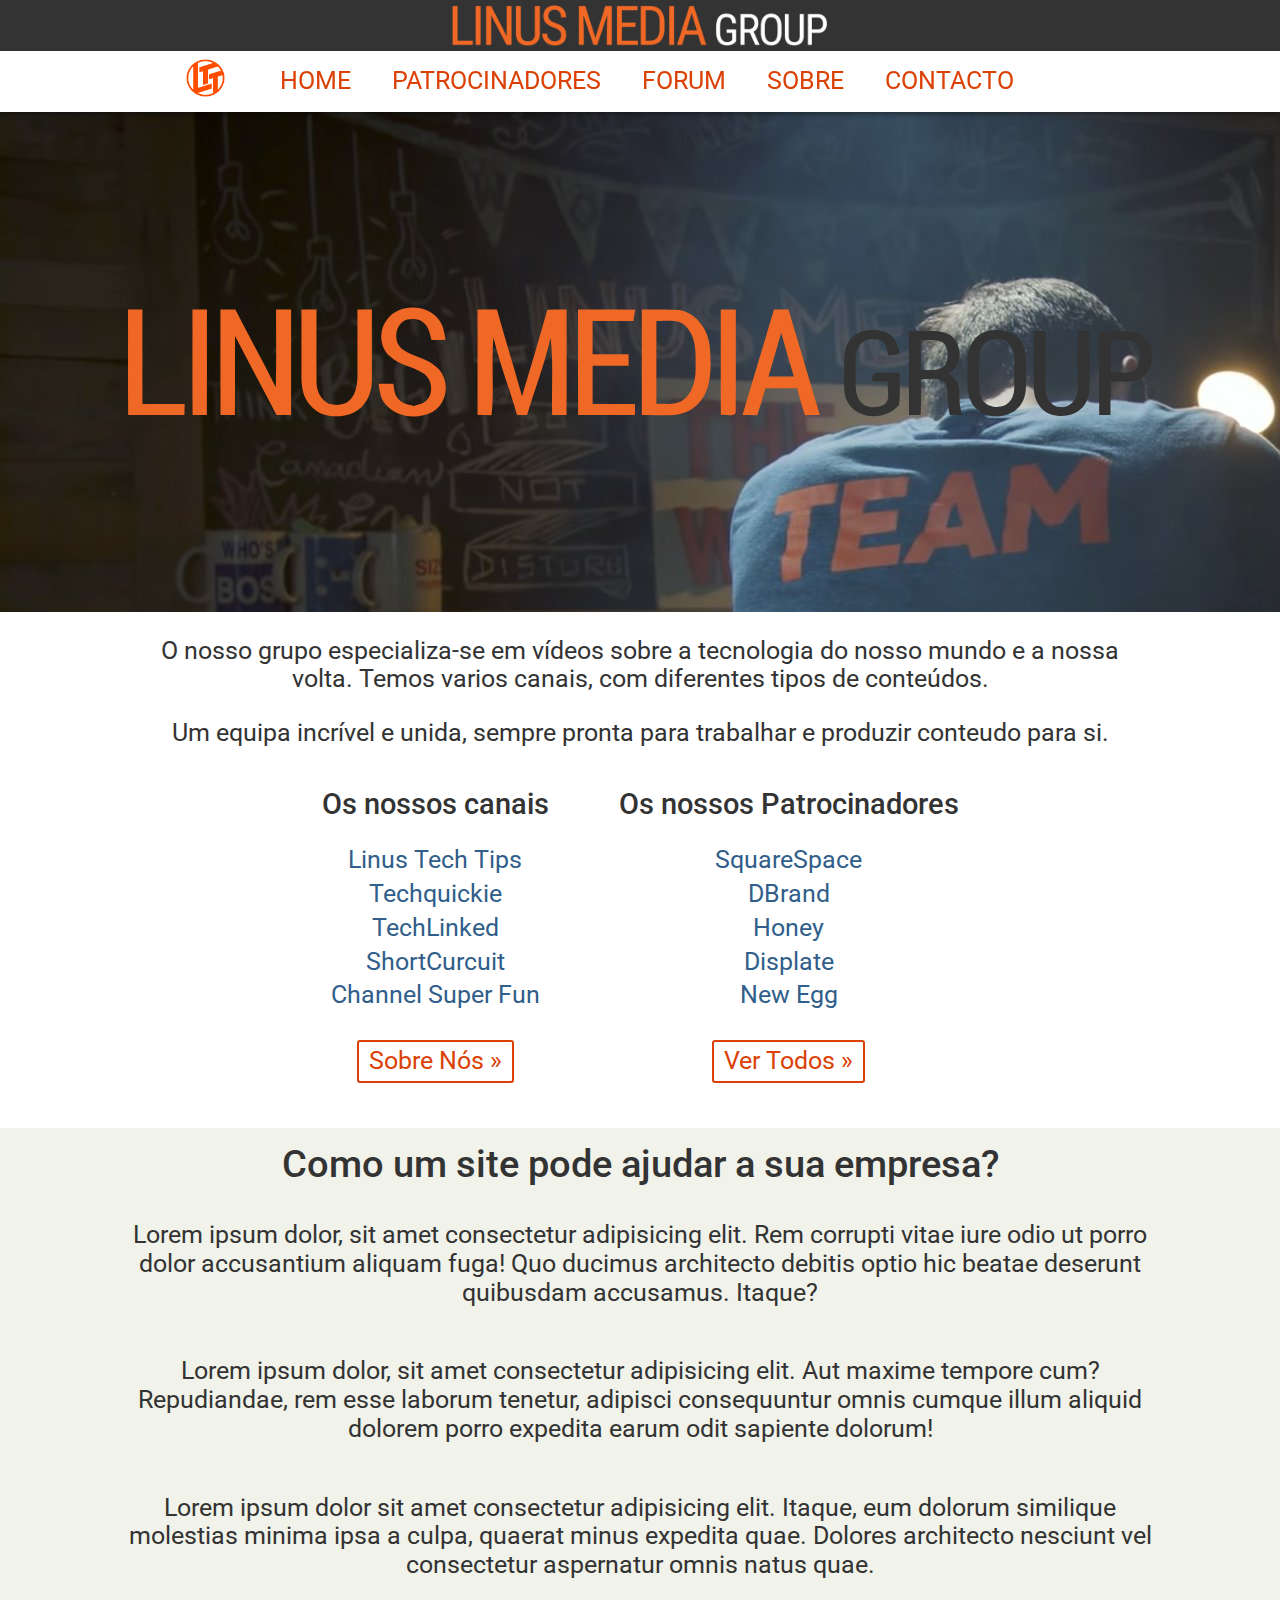
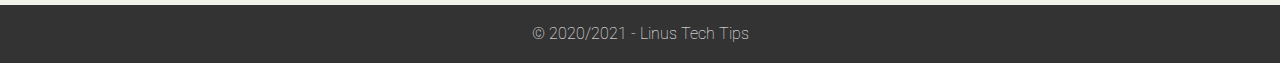
==== index.html @ 47deff75 "update" ====
<!DOCTYPE html>
<html lang="pt-pt">
    <head>
        <title>Linus Media Group</title>
        <meta charset="UTF-8"/>
        <link rel="stylesheet" type="text/css" href="normalize.css"/>
        <link href="http://fonts.googleapis.com/css?family=Roboto:400,100,300,500,700" rel="stylesheet" type="text/css"/>
        <link rel="stylesheet" type="text/css" href="estilo.css"/>
        <link rel="icon" href="img/logoIcon.png"/>
    </head>
    <body>
        <div class="header">
            <div class="logo">
                <img src="./img/LogoBanner.png"/>
            </div>
        </div>
        
        <div class="second-header">
            <div class="linha">
                    <a href="#" class="sub-logo" id="sub-logo"><img src="img/logoIcon.png"></a>
                    <nav>
                        <ul class="menu inline sem-marcador sem-padding">
                            <li><a class="botao" href="index.html">Home</a></li>
                            <li><a class="botao" href="patrocinadores.html">Patrocinadores</a></li>
                            <li><a class="botao" href="https://linustechtips.com/">Forum</a></li>
                            <li><a class="botao" href="sobre.html">Sobre</a></li>
                            <li><a class="botao" href="https://linusmediagroup.com/contact-us">Contacto</a></li>
                        </ul> 
                    </nav>
                </div>
            </div>
        </div>

        <div class="page-content">
                <div class="entrada">
                    <div class="entrada-titulo">
                        <img src="./img/linus-media-group.svg" alt="thumb-grande.jpg"/>
                    </div>
                    <div class="entrada-descrição">
                        <p>O nosso grupo especializa-se em vídeos sobre a tecnologia do nosso mundo e a nossa volta. Temos varios canais, com diferentes tipos de conteúdos.</p>
                        <p>Um equipa incrível e unida, sempre pronta para trabalhar e produzir conteudo para si.</p>
                    </div>
                </div>
            <div class="stuff">
                <div>
                    <h3>Os nossos canais</h3>
                    <ul class="sem-marcador sem-padding">
                        <li><a href="https://www.youtube.com/user/LinusTechTips">Linus Tech Tips</a></li>
                        <li><a href="https://www.youtube.com/user/Techquickie">Techquickie</a></li>
                        <li><a href="https://www.youtube.com/channel/UCeeFfhMcJa1kjtfZAGskOCA">TechLinked</a></li>
                        <li><a href="https://www.youtube.com/channel/UCdBK94H6oZT2Q7l0-b0xmMg">ShortCurcuit</a></li>
                        <li><a href="https://www.youtube.com/user/ChannelSuperFun">Channel Super Fun</a></li>
                    </ul>
                    <a href="sobre.html" class="botao">Sobre Nós &raquo;</a>
                </div>
                <div>
                    <h3>Os nossos Patrocinadores</h3>
                    <ul class="sem-marcador sem-padding">
                        <li><a href="https://www.squarespace.com/">SquareSpace</a></li>
                        <li><a href="https://dbrand.com/">DBrand</a></li>
                        <li><a href="https://www.joinhoney.com/">Honey</a></li>
                        <li><a href="https://displate.com/browse-collections?art=5c940af4769ee">Displate</a></li>
                        <li><a href="https://displate.com/browse-collections?art=5c940af4769ee">New Egg</a></li>
                    </ul>
                    <a href="patrocinadores.html" class="botao">Ver Todos &raquo;</a>
                </div>
            </div>
        </div>

        <div class="conteudo-extra">
            <div class="texto">
                <h2>Como um site pode ajudar a sua empresa?</h2>
                <p>Lorem ipsum dolor, sit amet consectetur adipisicing elit. Rem corrupti vitae iure odio ut porro dolor accusantium aliquam fuga! Quo ducimus architecto debitis optio hic beatae deserunt quibusdam accusamus. Itaque?</p>
                <p>Lorem ipsum dolor, sit amet consectetur adipisicing elit. Aut maxime tempore cum? Repudiandae, rem esse laborum tenetur, adipisci consequuntur omnis cumque illum aliquid dolorem porro expedita earum odit sapiente dolorum!</p>
                <p>Lorem ipsum dolor sit amet consectetur adipisicing elit. Itaque, eum dolorum similique molestias minima ipsa a culpa, quaerat minus expedita quae. Dolores architecto nesciunt vel consectetur aspernatur omnis natus quae.</p>
            </div>
        </div>

        <div class="footer">
            <footer>
                <div class="coluna col12">
                    <span>&copy; 2020/2021 - Linus Tech Tips</span>
                </div>
            </footer>
        </div>
    </body>
</html>
---- estilo.css ----
:root{
    --font-size: 25px;
    --page-width: 80%;
}

body{
    font-family: 'Roboto', sans-serif;
    color: #333;
}

a:link, a:active, a:visited{
    color: #315e8a;
    text-decoration: none;
}

a:hover{
    text-decoration: underline;
}

/* grid 960px */
.linha{
    display: flex;
    justify-content: center;
    align-items: center;
    width: 960px;
    margin: 0 auto;
    overflow: auto;
    padding: 5px 0;
}

.page-content{
    display: flex;
    flex-direction: column;
    align-items: center;
    width: 100%;
}

#page-content section{
    margin-top: 10px;
    margin-bottom: 10px;
}

.entrada{
    display: flex;
    flex-direction: column;
    align-items: center;
    text-align: center;
}

.entrada-titulo{
    background-image: url("./img/linusmediagroup.jpg");
    height: 500px;
    display: flex;
    justify-content: center;
}

.entrada-titulo img{
    width: var(--page-width);
    animation: fade-in 1s;
}

@keyframes fade-in{
    0%{
        opacity: 0;
    }
    100%{
        opacity: 1;
    }
}

.entrada-descrição{
    width: var(--page-width);
    font-size: var(--font-size);
}

.descrição{
    display: flex;
    flex-direction: column;
    align-items: center;
    font-size: var(--font-size);
}

.page-content .botao{
    border: 2px solid rgb(219, 65, 5);
}

.stuff{
    display: flex;
    flex-direction: row;
    align-items: center;
    margin: 0;
    margin-bottom: 40px;
}

.stuff div{
    margin-right: 70px;
    text-align: center;
    font-size: var(--font-size);
}

.stuff div:last-child{
    margin-right: 0;
}

/*Estilos reutilizáveis*/
.sem-padding{
    padding: 0 !important;
}

.sem-margin{
    margin: 0 !important;
}

h1,h2,h3,h4,h5,h6{
    font-weight: 500;
    margin: 15px 0 10px 0;
}

ul li, ol li{
    margin-bottom: 5px;
}

ul.inline li, ol.inline li{
    display: inline;
    margin-left: 15px;
}

ul.inline li:last-child, ol.inline li:last-child{
    margin-left: 15px;
    margin-right: 70px;
}
ul.sem-marcador, ol.sem-marcador{
    list-style: none;
}
a.botao, input.botao{
    padding: 5px 10px;
    border-radius: 3px;
    color: rgb(219, 65, 5);
    cursor: pointer;
    margin: 5px 0;
    display: inline-block;
    transition: all 0.5s;
    border: none;
}
a.botao:hover, input.botao:hover{
    background: rgb(219, 65, 5);
    color: #ffffff;
    text-decoration: none;
}

img{
    max-width: 100%;
    height: auto;
}

/*Layout do site*/
.header{
    background: #333;
    width: 100%;
    display: flex;
    justify-content: center;
    align-items: center;
}

.second-header{
    background: #ffffff;
    position: sticky;
    top: 0.1px;
    align-items: center;
    box-shadow: 0px 2px 5px 0 #0006;
    display: flex;
    flex-direction: row;
    font-size: var(--font-size);
}

.logo{
    width: 30%;
    margin: 5px 0;
    display: flex;
    justify-content: center;
    align-items: center;
}

.sub-logo{
    width: 4%;
    margin-right: 30px;
}

.sub-logo:hover{
    cursor: pointer;
}

.conteudo-extra{
    background: #f1f2ea;
    display: flex;
    flex-direction: column;
    justify-content: center;
    align-items: center;
}

.conteudo-extra .texto{
    display: flex;
    width: var(--page-width);
    flex-direction: column;
    justify-content: center;
    align-items: center;
    text-align: center;
    font-size: var(--font-size);
}

.footer{
    background: #333;
    color: #ffffff;
    padding: 20px 0;
    text-align: center;
    font-weight: 100;
}

.menu{
    text-transform: uppercase;
    margin: 1px 0px;
}

.menu li a{
    padding: 5px 10px;
    border-radius: 3px;
}

.menu li a:hover{
    background: rgb(219, 65, 5);
    color: #ffffff;
    text-decoration: none;
}
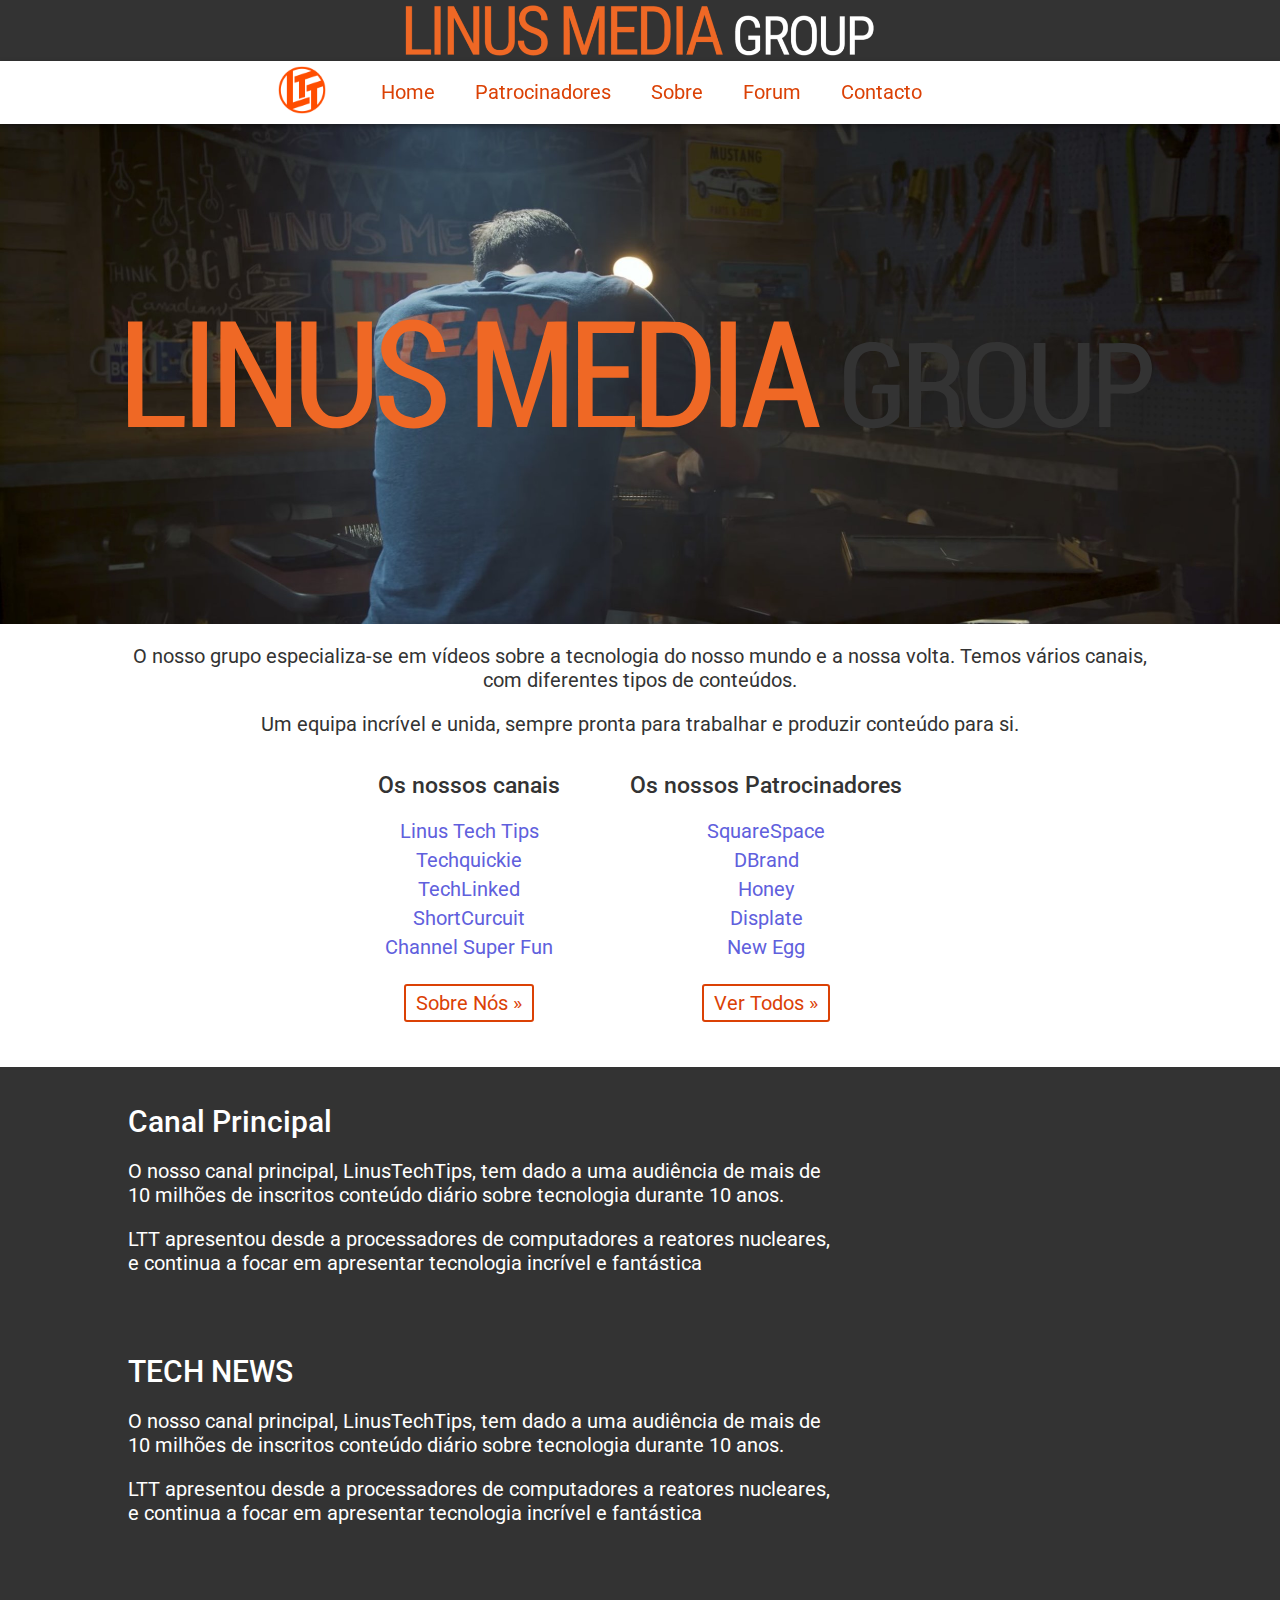
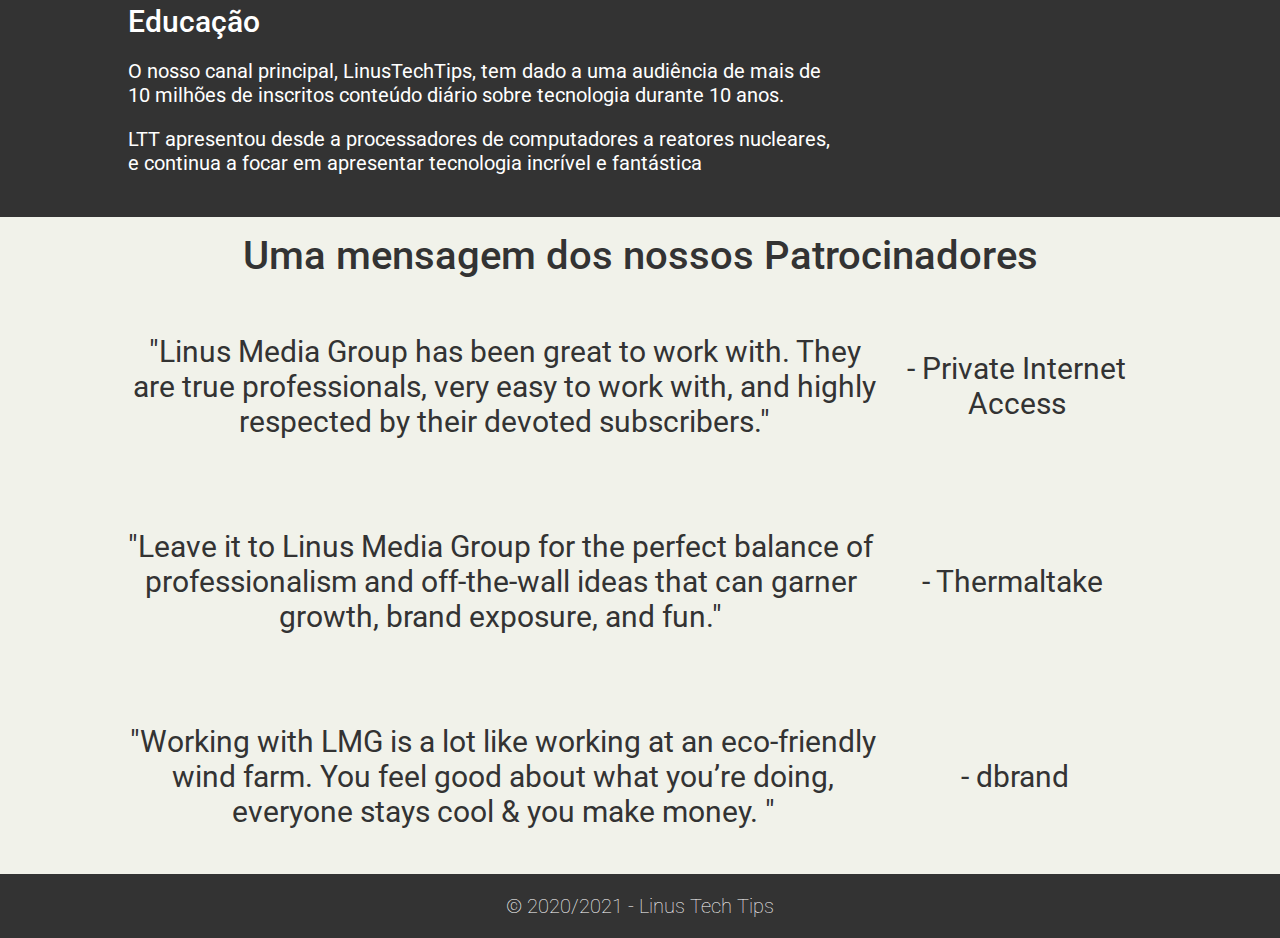
==== commit f6d66b12: "Pagina de patrocinadores done" ====
--- a/index.html
+++ b/index.html
@@ -3,7 +3,6 @@
     <head>
         <title>Linus Media Group</title>
         <meta charset="UTF-8"/>
-        <link rel="stylesheet" type="text/css" href="normalize.css"/>
         <link href="http://fonts.googleapis.com/css?family=Roboto:400,100,300,500,700" rel="stylesheet" type="text/css"/>
         <link rel="stylesheet" type="text/css" href="estilo.css"/>
         <link rel="icon" href="img/logoIcon.png"/>
@@ -16,32 +15,27 @@
         </div>
         
         <div class="second-header">
-            <div class="linha">
-                    <a href="#" class="sub-logo" id="sub-logo"><img src="img/logoIcon.png"></a>
-                    <nav>
-                        <ul class="menu inline sem-marcador sem-padding">
-                            <li><a class="botao" href="index.html">Home</a></li>
-                            <li><a class="botao" href="patrocinadores.html">Patrocinadores</a></li>
-                            <li><a class="botao" href="https://linustechtips.com/">Forum</a></li>
-                            <li><a class="botao" href="sobre.html">Sobre</a></li>
-                            <li><a class="botao" href="https://linusmediagroup.com/contact-us">Contacto</a></li>
-                        </ul> 
-                    </nav>
-                </div>
-            </div>
+            <a href="#" class="sub-logo"><img src="img/logoIcon.png"></a>
+            <ul class="menu inline sem-marcador sem-padding">
+                <li><a class="botao" href="index.html">Home</a></li>
+                <li><a class="botao" href="patrocinadores.html">Patrocinadores</a></li>
+                <li><a class="botao" href="sobre.html">Sobre</a></li>
+                <li><a class="botao" href="https://linustechtips.com/">Forum</a></li>
+                <li><a class="botao" href="https://linusmediagroup.com/contact-us">Contacto</a></li>
+            </ul> 
         </div>
 
         <div class="page-content">
-                <div class="entrada">
-                    <div class="entrada-titulo">
-                        <img src="./img/linus-media-group.svg" alt="thumb-grande.jpg"/>
-                    </div>
-                    <div class="entrada-descrição">
-                        <p>O nosso grupo especializa-se em vídeos sobre a tecnologia do nosso mundo e a nossa volta. Temos varios canais, com diferentes tipos de conteúdos.</p>
-                        <p>Um equipa incrível e unida, sempre pronta para trabalhar e produzir conteudo para si.</p>
-                    </div>
+            <div class="entrada">
+                <div class="entrada-titulo">
+                    <img src="./img/linus-media-group.svg" alt="thumb-grande.jpg"/>
                 </div>
-            <div class="stuff">
+            </div>
+            <div class="entrada-descrição">
+                <p>O nosso grupo especializa-se em vídeos sobre a tecnologia do nosso mundo e a nossa volta. Temos vários canais, com diferentes tipos de conteúdos.</p>
+                <p>Um equipa incrível e unida, sempre pronta para trabalhar e produzir conteúdo para si.</p>
+            </div>
+            <div class="links">
                 <div>
                     <h3>Os nossos canais</h3>
                     <ul class="sem-marcador sem-padding">
@@ -67,21 +61,53 @@
             </div>
         </div>
 
+        <div class="channel-showcase">
+            <div class="show-channel">
+                <div>
+                    <h2>Canal Principal</h2>
+                    <p>O nosso canal principal, LinusTechTips, tem dado a uma audiência de mais de 10 milhões de inscritos conteúdo diário sobre tecnologia durante 10 anos.</p>
+                    <p>LTT apresentou desde a processadores de computadores a reatores nucleares, e continua a focar em apresentar tecnologia incrível e fantástica</p>
+                </div>
+                <iframe id="myVideo" class="video" width="620" height="220" src="https://www.youtube.com/embed/Z71E-PKSETQ" frameborder="0"></iframe>
+            </div>
+            <div class="show-channel">
+                <div>
+                    <h2>TECH NEWS</h2>
+                    <p>O nosso canal principal, LinusTechTips, tem dado a uma audiência de mais de 10 milhões de inscritos conteúdo diário sobre tecnologia durante 10 anos.</p>
+                    <p>LTT apresentou desde a processadores de computadores a reatores nucleares, e continua a focar em apresentar tecnologia incrível e fantástica</p>
+                </div>
+                <iframe id="myVideo" class="video" width="620" height="220" src="https://www.youtube.com/embed/RQQFPANmtPU" frameborder="0"></iframe>
+            </div>
+            <div class="show-channel">
+                <div>
+                    <h2>Educação</h2>
+                    <p>O nosso canal principal, LinusTechTips, tem dado a uma audiência de mais de 10 milhões de inscritos conteúdo diário sobre tecnologia durante 10 anos.</p>
+                    <p>LTT apresentou desde a processadores de computadores a reatores nucleares, e continua a focar em apresentar tecnologia incrível e fantástica</p>
+                </div>
+                <iframe id="myVideo" class="video" width="620" height="220" src="https://www.youtube.com/embed/UHvBZE1tNrY" frameborder="0"></iframe>
+            </div>
+        </div>
+
         <div class="conteudo-extra">
             <div class="texto">
-                <h2>Como um site pode ajudar a sua empresa?</h2>
-                <p>Lorem ipsum dolor, sit amet consectetur adipisicing elit. Rem corrupti vitae iure odio ut porro dolor accusantium aliquam fuga! Quo ducimus architecto debitis optio hic beatae deserunt quibusdam accusamus. Itaque?</p>
-                <p>Lorem ipsum dolor, sit amet consectetur adipisicing elit. Aut maxime tempore cum? Repudiandae, rem esse laborum tenetur, adipisci consequuntur omnis cumque illum aliquid dolorem porro expedita earum odit sapiente dolorum!</p>
-                <p>Lorem ipsum dolor sit amet consectetur adipisicing elit. Itaque, eum dolorum similique molestias minima ipsa a culpa, quaerat minus expedita quae. Dolores architecto nesciunt vel consectetur aspernatur omnis natus quae.</p>
+                <h1>Uma mensagem dos nossos Patrocinadores</h1>
+                <div class="sponsor-word">
+                    <p>"Linus Media Group has been great to work with. They are true professionals, very easy to work with, and highly respected by their devoted subscribers."</p>
+                    <a href="https://www.privateinternetaccess.com/">- Private Internet Access</a>
+                </div>
+                <div class="sponsor-word">
+                    <p>"Leave it to Linus Media Group for the perfect balance of professionalism and off-the-wall ideas that can garner growth, brand exposure, and fun."</p>
+                    <a href="https://www.thermaltake.com/">- Thermaltake</a>
+                </div>
+                <div class="sponsor-word">
+                    <p>"Working with LMG is a lot like working at an eco-friendly wind farm. You feel good about what you’re doing, everyone stays cool & you make money. "</p>
+                    <a href="https://dbrand.com/">- dbrand</a>
+                </div>
             </div>
         </div>
 
         <div class="footer">
-            <footer>
-                <div class="coluna col12">
-                    <span>&copy; 2020/2021 - Linus Tech Tips</span>
-                </div>
-            </footer>
+            <span>&copy; 2020/2021 - Linus Tech Tips</span>
         </div>
     </body>
 </html>
--- a/estilo.css
+++ b/estilo.css
@@ -1,15 +1,42 @@
 :root{
-    --font-size: 25px;
+    --font-size: 20px;
     --page-width: 80%;
 }
 
 body{
     font-family: 'Roboto', sans-serif;
     color: #333;
-}
-
-a:link, a:active, a:visited{
-    color: #315e8a;
+    margin: 0;
+    font-size: var(--font-size);
+}
+
+/*GLOBAL*/
+h1,h2,h3,h4,h5,h6{
+    font-weight: 500;
+    margin: 15px 0 10px 0;
+}
+
+img{
+    max-width: 100%;
+    height: auto;
+    -webkit-touch-callout: none;
+    -webkit-user-select: none;
+    -khtml-user-select: none;
+    -moz-user-select: none;
+    -ms-user-select: none;
+    user-select: none;
+}
+
+.sem-padding{
+    padding: 0 !important;
+}
+
+.sem-margin{
+    margin: 0 !important;
+}
+
+a{
+    color: rgb(96, 96, 221);
     text-decoration: none;
 }
 
@@ -17,34 +44,74 @@
     text-decoration: underline;
 }
 
-/* grid 960px */
-.linha{
-    display: flex;
-    justify-content: center;
-    align-items: center;
-    width: 960px;
-    margin: 0 auto;
-    overflow: auto;
-    padding: 5px 0;
-}
+li{
+    list-style: none;
+}
+
+
+/*PAGINA*/
 
 .page-content{
     display: flex;
     flex-direction: column;
-    align-items: center;
-    width: 100%;
-}
-
-#page-content section{
+    justify-content: center;
+    align-items: center;
+    width: 100%;
+}
+
+.page-content section{
     margin-top: 10px;
     margin-bottom: 10px;
 }
 
+.page-content .botao{
+    border: 2px solid rgb(219, 65, 5);
+}
+
+.header{
+    background: #333;
+    width: 100%;
+    display: flex;
+    justify-content: center;
+    align-items: center;
+}
+
+.second-header{
+    background: #ffffff;
+    position: sticky;
+    top: 0.1px;
+    align-items: center;
+    box-shadow: 0px 2px 5px 0 #0006;
+    display: flex;
+    flex-direction: row;
+    justify-content: center;
+    padding: 5px 5px;
+    font-size: var(--font-size);
+}
+
+.logo{
+    width: 30rem;
+    margin: 5px 0;
+    display: flex;
+    justify-content: center;
+    align-items: center;
+}
+
+.sub-logo{
+    max-width: 3rem;
+    margin-right: 30px;
+}
+
+.sub-logo:hover{
+    cursor: pointer;
+}
+
 .entrada{
     display: flex;
     flex-direction: column;
     align-items: center;
     text-align: center;
+    width: 100%;
 }
 
 .entrada-titulo{
@@ -52,25 +119,29 @@
     height: 500px;
     display: flex;
     justify-content: center;
+    width: 100%;
+    background-size: cover;
 }
 
 .entrada-titulo img{
     width: var(--page-width);
-    animation: fade-in 1s;
-}
-
-@keyframes fade-in{
+    animation: slide-left 1s;
+}
+@keyframes slide-left {
     0%{
         opacity: 0;
+        transform: translateX(-100%);
     }
     100%{
         opacity: 1;
+        transform: translateX(0);
     }
 }
 
 .entrada-descrição{
     width: var(--page-width);
     font-size: var(--font-size);
+    text-align: center;
 }
 
 .descrição{
@@ -80,40 +151,157 @@
     font-size: var(--font-size);
 }
 
-.page-content .botao{
-    border: 2px solid rgb(219, 65, 5);
-}
-
-.stuff{
+
+.links{
     display: flex;
     flex-direction: row;
     align-items: center;
+    text-align: center;
     margin: 0;
     margin-bottom: 40px;
 }
 
-.stuff div{
+.links div{
     margin-right: 70px;
     text-align: center;
     font-size: var(--font-size);
 }
 
-.stuff div:last-child{
+.links div:last-child{
     margin-right: 0;
 }
 
-/*Estilos reutilizáveis*/
-.sem-padding{
-    padding: 0 !important;
-}
-
-.sem-margin{
-    margin: 0 !important;
-}
-
-h1,h2,h3,h4,h5,h6{
-    font-weight: 500;
-    margin: 15px 0 10px 0;
+.channel-showcase{
+    display: flex;
+    flex-direction: column;
+    justify-content: center;
+    align-items: center;
+    color: white;
+    background-color: #333333;
+}
+
+.show-channel{
+    display: flex;
+    flex-direction: row;
+    justify-content: center;
+    align-items: center;
+    margin: 15px;
+    width: var(--page-width);
+    font-size: var(--font-size);
+}
+
+.show-channel iframe{
+    border-radius: 5px;
+}
+
+.conteudo-extra{
+    background: #f1f2ea;
+    display: flex;
+    flex-direction: column;
+    justify-content: center;
+    align-items: center;
+}
+
+.conteudo-extra .texto{
+    display: flex;
+    width: var(--page-width);
+    flex-direction: column;
+    justify-content: center;
+    align-items: center;
+    text-align: center;
+    font-size: var(--font-size);
+}
+
+.sponsor-word{
+    display: flex;
+    flex-direction: row;
+    justify-content: center;
+    align-items: center;
+    font-size: 30px;
+    width: 100%;
+    margin: 15px;
+}
+.sponsor-word a{
+    width: 70%;
+    color: #333;
+}
+.sponsor-word a:hover{
+    cursor: pointer;
+}
+
+.grelha-patrocinadores{
+    display: grid;
+    margin: 20px 0;
+    grid-template-columns: 200px 200px 200px 200px;
+    grid-gap: 10px;
+    place-items: center;
+    animation: sponsorGrid 1s;
+}
+
+@keyframes sponsorGrid {
+    0%{
+        opacity: 0;
+        transform: translateY(100%);
+    }
+    100%{
+        opacity: 1;
+        transform: translateY(0);
+    }
+}
+
+.grelha-patrocinadores a{
+    color: #333;
+    background-color: hsl(17, 100%, 90%);
+    border-radius: 5px;
+    display: flex;
+    flex-direction: column;
+    align-items: center;
+    width: 95%;
+    transition: all 0.5s;
+    padding: 15px 5px;
+    min-height: 150px;
+    max-height: 150px;
+    text-decoration: none;
+}
+
+.grelha-patrocinadores a img{
+    margin: auto;
+    max-width: 150px;
+    max-height: 80px;
+    min-width: 50px;
+    min-height: 20px;
+}
+
+.grelha-patrocinadores a:hover{
+    box-shadow: 0px 5px 10px hsl(0, 0%, 10%);
+    cursor: pointer;
+}
+
+.footer{
+    background: #333;
+    color: #ffffff;
+    padding: 20px 0;
+    text-align: center;
+    font-weight: 100;
+}
+
+
+
+
+.menu{
+    margin: 1px 0px;
+    list-style: none;
+}
+
+.menu li a{
+    padding: 5px 10px;
+    border-radius: 3px;
+}
+
+.menu li a:hover{
+    background: rgb(219, 65, 5);
+    color: #ffffff;
+    text-decoration: none;
 }
 
 ul li, ol li{
@@ -129,9 +317,7 @@
     margin-left: 15px;
     margin-right: 70px;
 }
-ul.sem-marcador, ol.sem-marcador{
-    list-style: none;
-}
+
 a.botao, input.botao{
     padding: 5px 10px;
     border-radius: 3px;
@@ -146,88 +332,4 @@
     background: rgb(219, 65, 5);
     color: #ffffff;
     text-decoration: none;
-}
-
-img{
-    max-width: 100%;
-    height: auto;
-}
-
-/*Layout do site*/
-.header{
-    background: #333;
-    width: 100%;
-    display: flex;
-    justify-content: center;
-    align-items: center;
-}
-
-.second-header{
-    background: #ffffff;
-    position: sticky;
-    top: 0.1px;
-    align-items: center;
-    box-shadow: 0px 2px 5px 0 #0006;
-    display: flex;
-    flex-direction: row;
-    font-size: var(--font-size);
-}
-
-.logo{
-    width: 30%;
-    margin: 5px 0;
-    display: flex;
-    justify-content: center;
-    align-items: center;
-}
-
-.sub-logo{
-    width: 4%;
-    margin-right: 30px;
-}
-
-.sub-logo:hover{
-    cursor: pointer;
-}
-
-.conteudo-extra{
-    background: #f1f2ea;
-    display: flex;
-    flex-direction: column;
-    justify-content: center;
-    align-items: center;
-}
-
-.conteudo-extra .texto{
-    display: flex;
-    width: var(--page-width);
-    flex-direction: column;
-    justify-content: center;
-    align-items: center;
-    text-align: center;
-    font-size: var(--font-size);
-}
-
-.footer{
-    background: #333;
-    color: #ffffff;
-    padding: 20px 0;
-    text-align: center;
-    font-weight: 100;
-}
-
-.menu{
-    text-transform: uppercase;
-    margin: 1px 0px;
-}
-
-.menu li a{
-    padding: 5px 10px;
-    border-radius: 3px;
-}
-
-.menu li a:hover{
-    background: rgb(219, 65, 5);
-    color: #ffffff;
-    text-decoration: none;
 }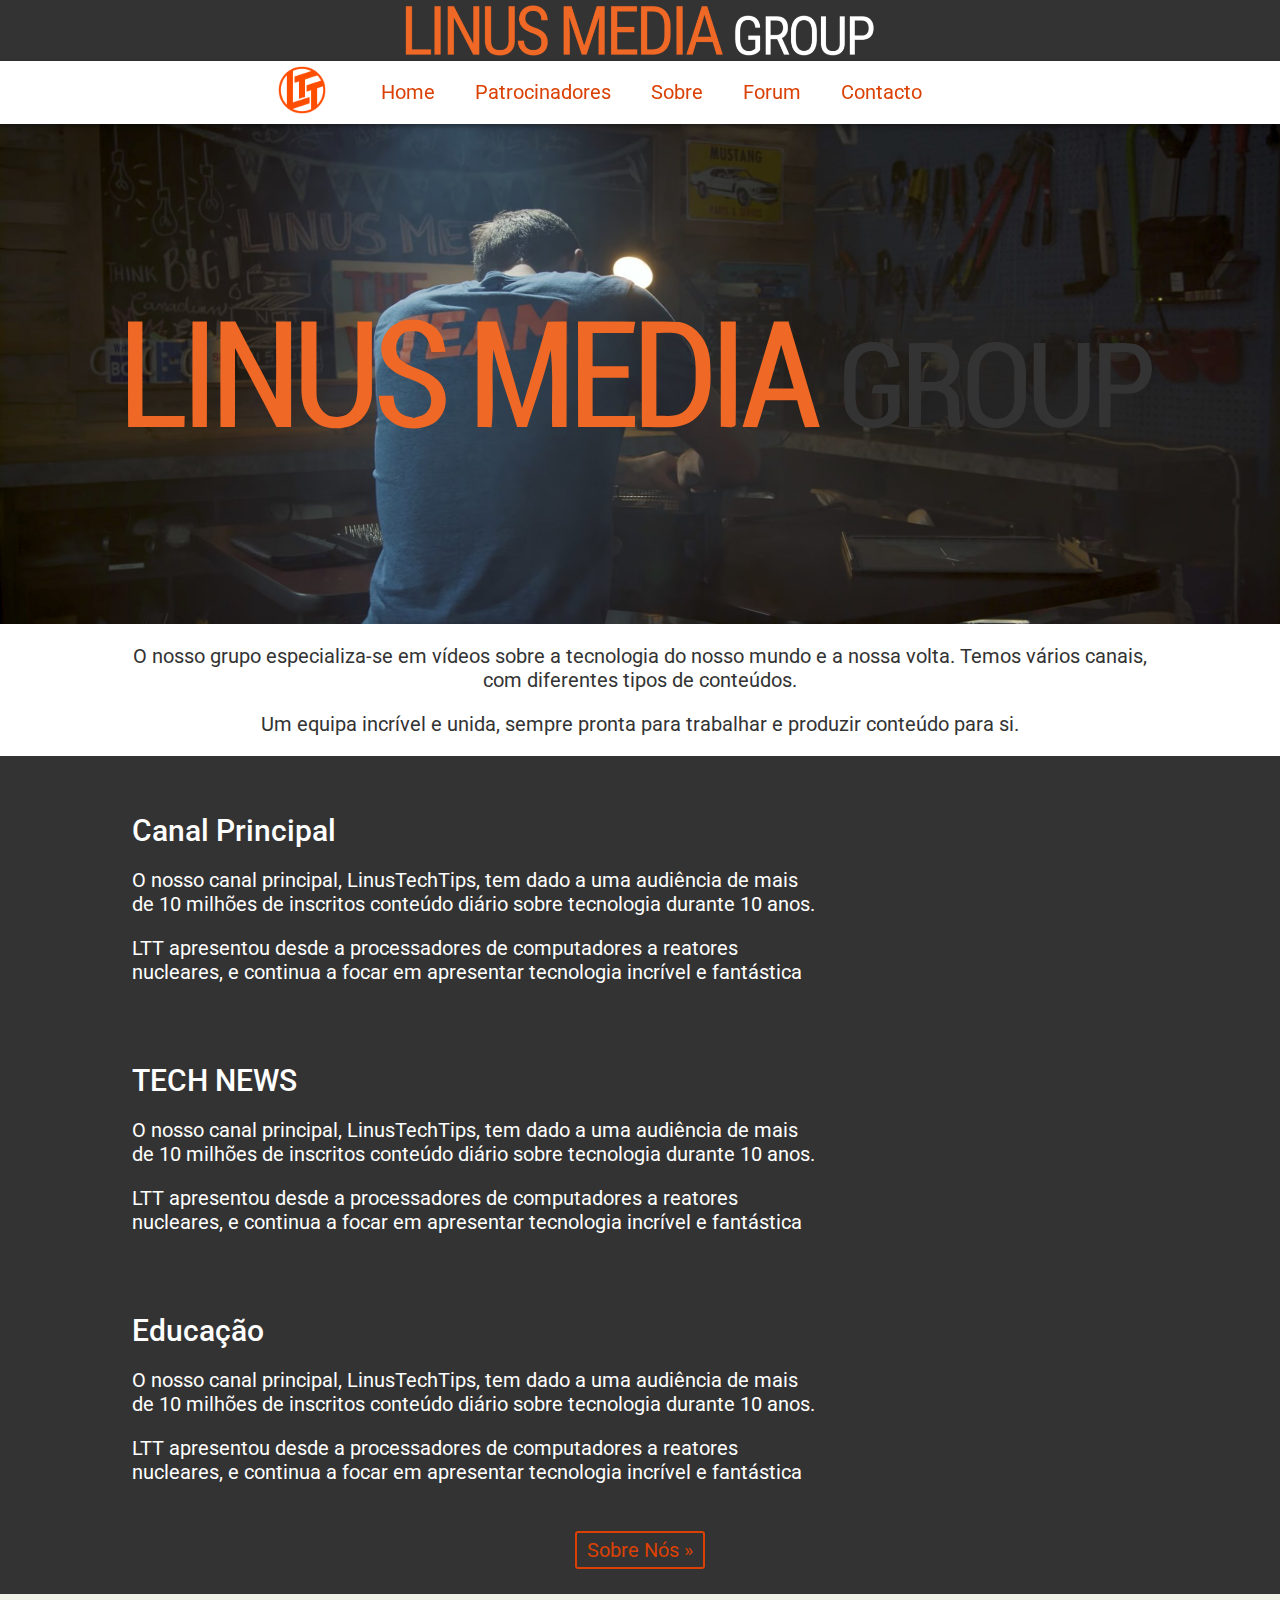
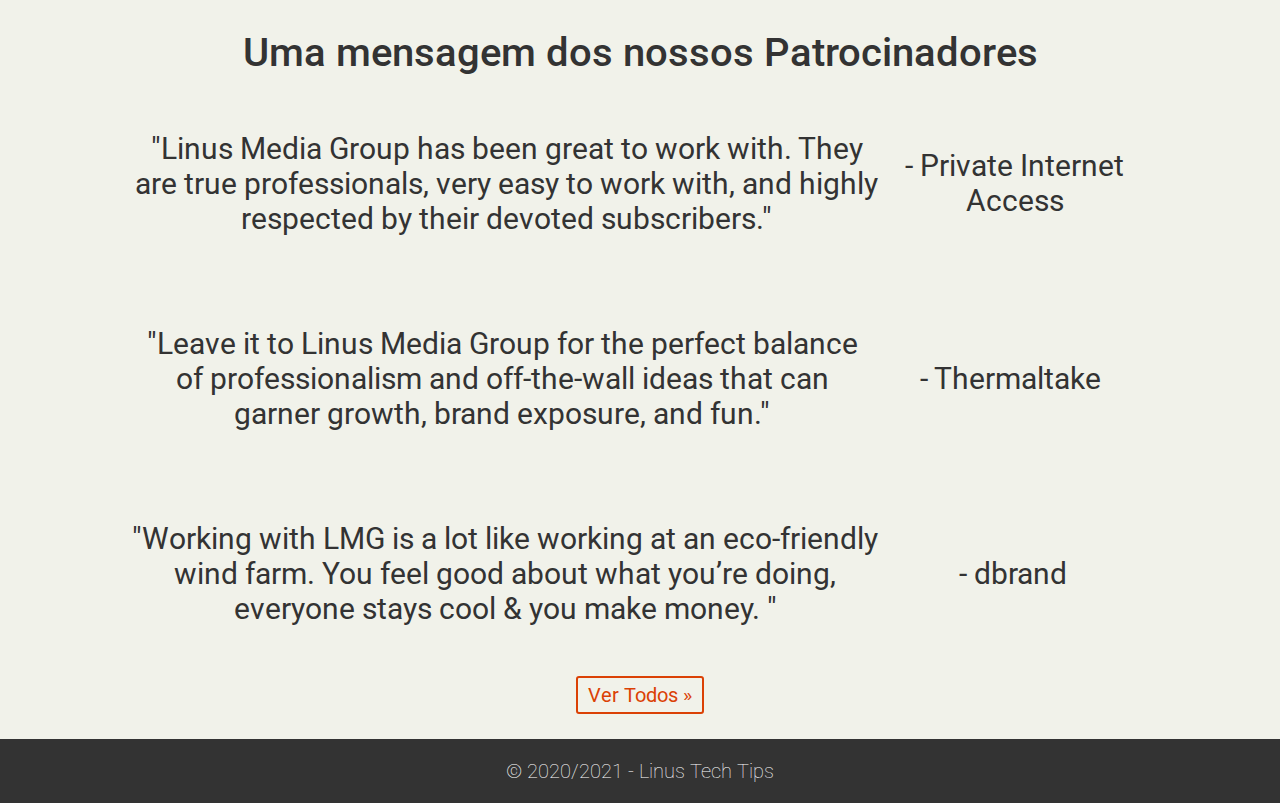
==== commit bd5eecba: "Animações e etc" ====
--- a/index.html
+++ b/index.html
@@ -20,8 +20,8 @@
                 <li><a class="botao" href="index.html">Home</a></li>
                 <li><a class="botao" href="patrocinadores.html">Patrocinadores</a></li>
                 <li><a class="botao" href="sobre.html">Sobre</a></li>
-                <li><a class="botao" href="https://linustechtips.com/">Forum</a></li>
-                <li><a class="botao" href="https://linusmediagroup.com/contact-us">Contacto</a></li>
+                <li><a target="_blank" rel="noopener noreferrer" class="botao" href="https://linustechtips.com/">Forum</a></li>
+                <li><a target="_blank" rel="noopener noreferrer" class="botao" href="https://linusmediagroup.com/contact-us">Contacto</a></li>
             </ul> 
         </div>
 
@@ -34,30 +34,6 @@
             <div class="entrada-descrição">
                 <p>O nosso grupo especializa-se em vídeos sobre a tecnologia do nosso mundo e a nossa volta. Temos vários canais, com diferentes tipos de conteúdos.</p>
                 <p>Um equipa incrível e unida, sempre pronta para trabalhar e produzir conteúdo para si.</p>
-            </div>
-            <div class="links">
-                <div>
-                    <h3>Os nossos canais</h3>
-                    <ul class="sem-marcador sem-padding">
-                        <li><a href="https://www.youtube.com/user/LinusTechTips">Linus Tech Tips</a></li>
-                        <li><a href="https://www.youtube.com/user/Techquickie">Techquickie</a></li>
-                        <li><a href="https://www.youtube.com/channel/UCeeFfhMcJa1kjtfZAGskOCA">TechLinked</a></li>
-                        <li><a href="https://www.youtube.com/channel/UCdBK94H6oZT2Q7l0-b0xmMg">ShortCurcuit</a></li>
-                        <li><a href="https://www.youtube.com/user/ChannelSuperFun">Channel Super Fun</a></li>
-                    </ul>
-                    <a href="sobre.html" class="botao">Sobre Nós &raquo;</a>
-                </div>
-                <div>
-                    <h3>Os nossos Patrocinadores</h3>
-                    <ul class="sem-marcador sem-padding">
-                        <li><a href="https://www.squarespace.com/">SquareSpace</a></li>
-                        <li><a href="https://dbrand.com/">DBrand</a></li>
-                        <li><a href="https://www.joinhoney.com/">Honey</a></li>
-                        <li><a href="https://displate.com/browse-collections?art=5c940af4769ee">Displate</a></li>
-                        <li><a href="https://displate.com/browse-collections?art=5c940af4769ee">New Egg</a></li>
-                    </ul>
-                    <a href="patrocinadores.html" class="botao">Ver Todos &raquo;</a>
-                </div>
             </div>
         </div>
 
@@ -86,6 +62,8 @@
                 </div>
                 <iframe id="myVideo" class="video" width="620" height="220" src="https://www.youtube.com/embed/UHvBZE1tNrY" frameborder="0"></iframe>
             </div>
+
+            <a href="sobre.html" class="botao">Sobre Nós &raquo;</a>
         </div>
 
         <div class="conteudo-extra">
@@ -93,17 +71,19 @@
                 <h1>Uma mensagem dos nossos Patrocinadores</h1>
                 <div class="sponsor-word">
                     <p>"Linus Media Group has been great to work with. They are true professionals, very easy to work with, and highly respected by their devoted subscribers."</p>
-                    <a href="https://www.privateinternetaccess.com/">- Private Internet Access</a>
+                    <a target="_blank" rel="noopener noreferrer" href="https://www.privateinternetaccess.com/">- Private Internet Access</a>
                 </div>
                 <div class="sponsor-word">
                     <p>"Leave it to Linus Media Group for the perfect balance of professionalism and off-the-wall ideas that can garner growth, brand exposure, and fun."</p>
-                    <a href="https://www.thermaltake.com/">- Thermaltake</a>
+                    <a target="_blank" rel="noopener noreferrer" href="https://www.thermaltake.com/">- Thermaltake</a>
                 </div>
                 <div class="sponsor-word">
                     <p>"Working with LMG is a lot like working at an eco-friendly wind farm. You feel good about what you’re doing, everyone stays cool & you make money. "</p>
-                    <a href="https://dbrand.com/">- dbrand</a>
+                    <a target="_blank" rel="noopener noreferrer" href="https://dbrand.com/">- dbrand</a>
                 </div>
             </div>
+
+            <a href="patrocinadores.html" class="botao">Ver Todos &raquo;</a>
         </div>
 
         <div class="footer">
--- a/estilo.css
+++ b/estilo.css
@@ -64,7 +64,7 @@
     margin-bottom: 10px;
 }
 
-.page-content .botao{
+.channel-showcase .botao, .conteudo-extra .botao{
     border: 2px solid rgb(219, 65, 5);
 }
 
@@ -178,6 +178,7 @@
     align-items: center;
     color: white;
     background-color: #333333;
+    padding: 20px 5px;
 }
 
 .show-channel{
@@ -192,6 +193,7 @@
 
 .show-channel iframe{
     border-radius: 5px;
+    margin-left: 20px;
 }
 
 .conteudo-extra{
@@ -200,6 +202,7 @@
     flex-direction: column;
     justify-content: center;
     align-items: center;
+    padding: 20px 5px;
 }
 
 .conteudo-extra .texto{
@@ -235,17 +238,15 @@
     grid-template-columns: 200px 200px 200px 200px;
     grid-gap: 10px;
     place-items: center;
-    animation: sponsorGrid 1s;
-}
-
-@keyframes sponsorGrid {
+    animation: fadeIn 2s;
+}
+
+@keyframes fadeIn {
     0%{
         opacity: 0;
-        transform: translateY(100%);
     }
     100%{
         opacity: 1;
-        transform: translateY(0);
     }
 }
 
@@ -262,6 +263,19 @@
     min-height: 150px;
     max-height: 150px;
     text-decoration: none;
+    animation: sponsorGrid 1s;
+    animation-delay: calc(var(--order) * 100ms);
+}
+
+@keyframes sponsorGrid {
+    0%{
+        opacity: 0;
+        transform: translateY(100%);
+    }
+    100%{
+        opacity: 1;
+        transform: translateY(0);
+    }
 }
 
 .grelha-patrocinadores a img{
@@ -275,6 +289,28 @@
 .grelha-patrocinadores a:hover{
     box-shadow: 0px 5px 10px hsl(0, 0%, 10%);
     cursor: pointer;
+}
+
+.grelha-equipa{
+    display: grid;
+    margin: 20px 0;
+    grid-template-columns: 300px 300px 300px 300px;
+    grid-gap: 10px;
+    place-items: center;
+}
+
+.grelha-equipa a{
+    text-decoration: none;
+    color: #333;
+    display: flex;
+    flex-direction: column;
+    justify-content: center;
+    align-items: center;
+    text-align: center;
+}
+
+.grelha-equipa a p, .grelha-equipa a h3{
+    margin: 0;
 }
 
 .footer{
@@ -328,6 +364,7 @@
     transition: all 0.5s;
     border: none;
 }
+
 a.botao:hover, input.botao:hover{
     background: rgb(219, 65, 5);
     color: #ffffff;
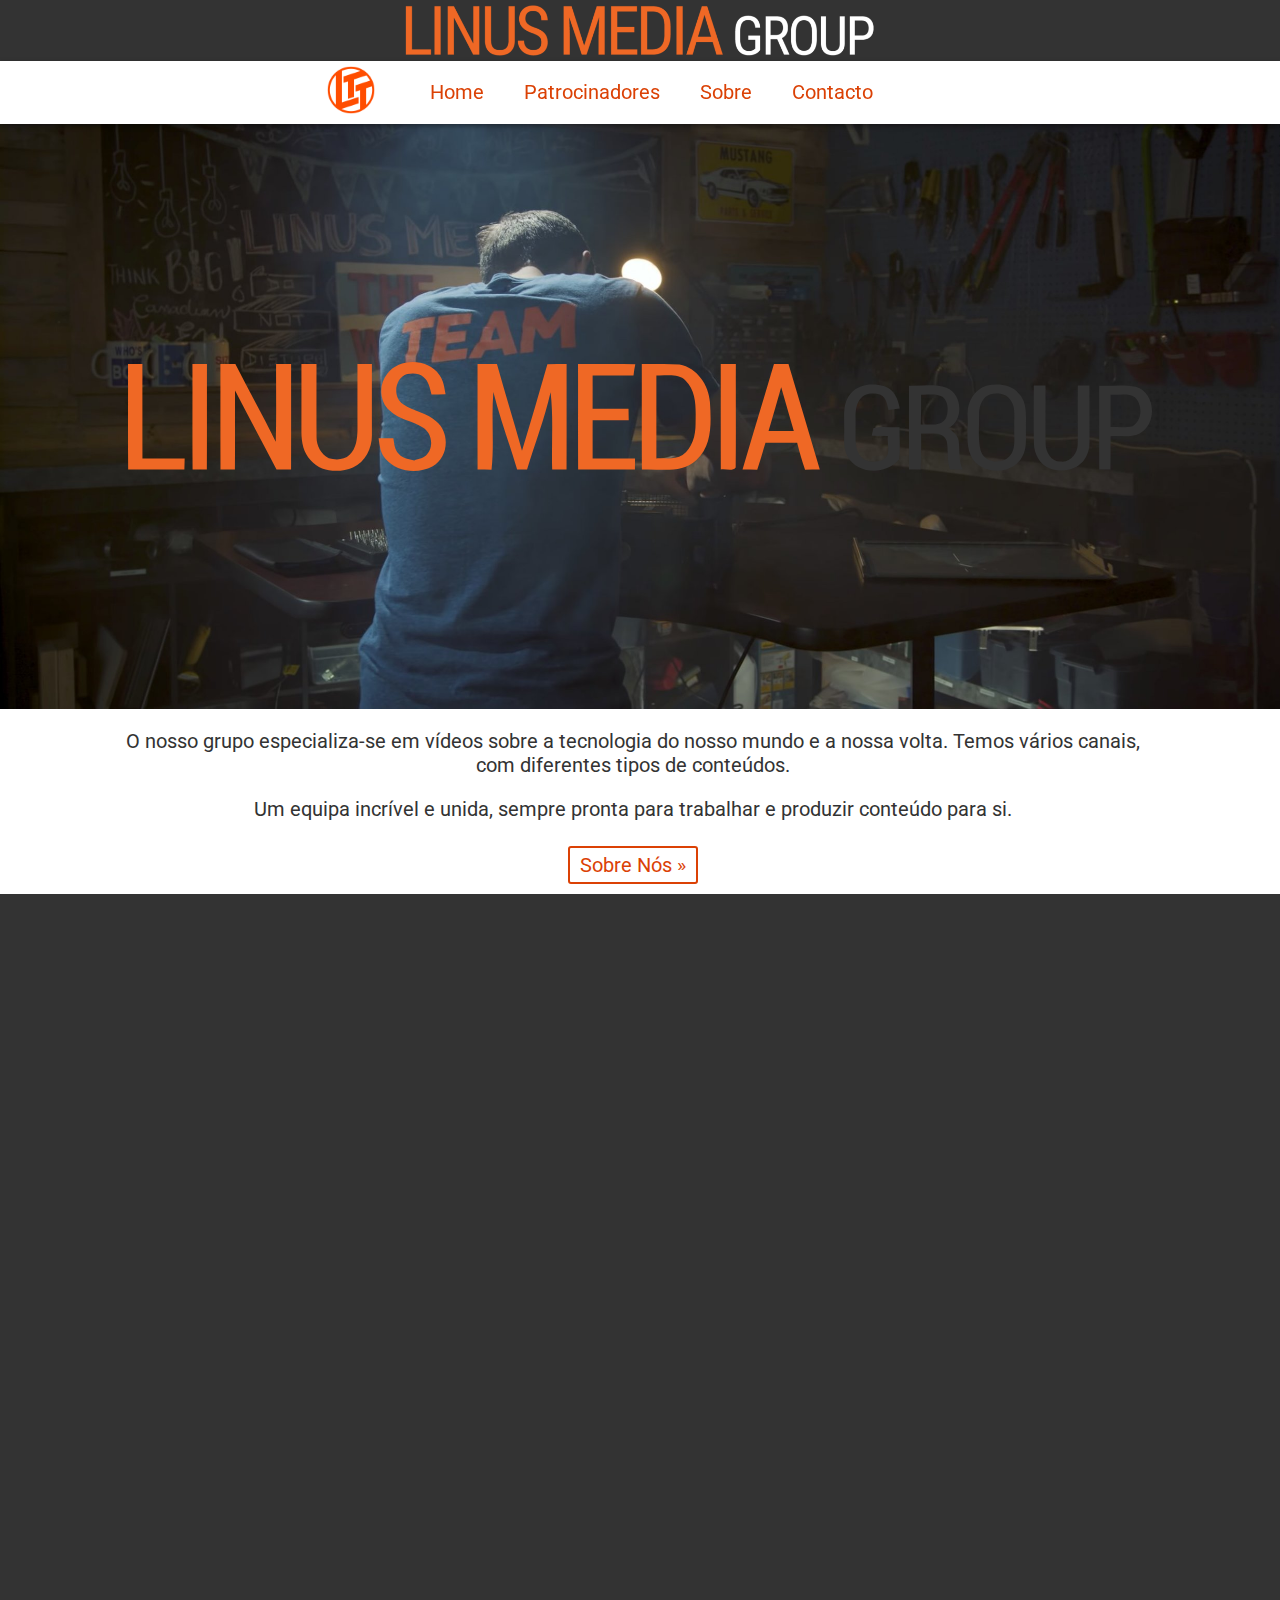
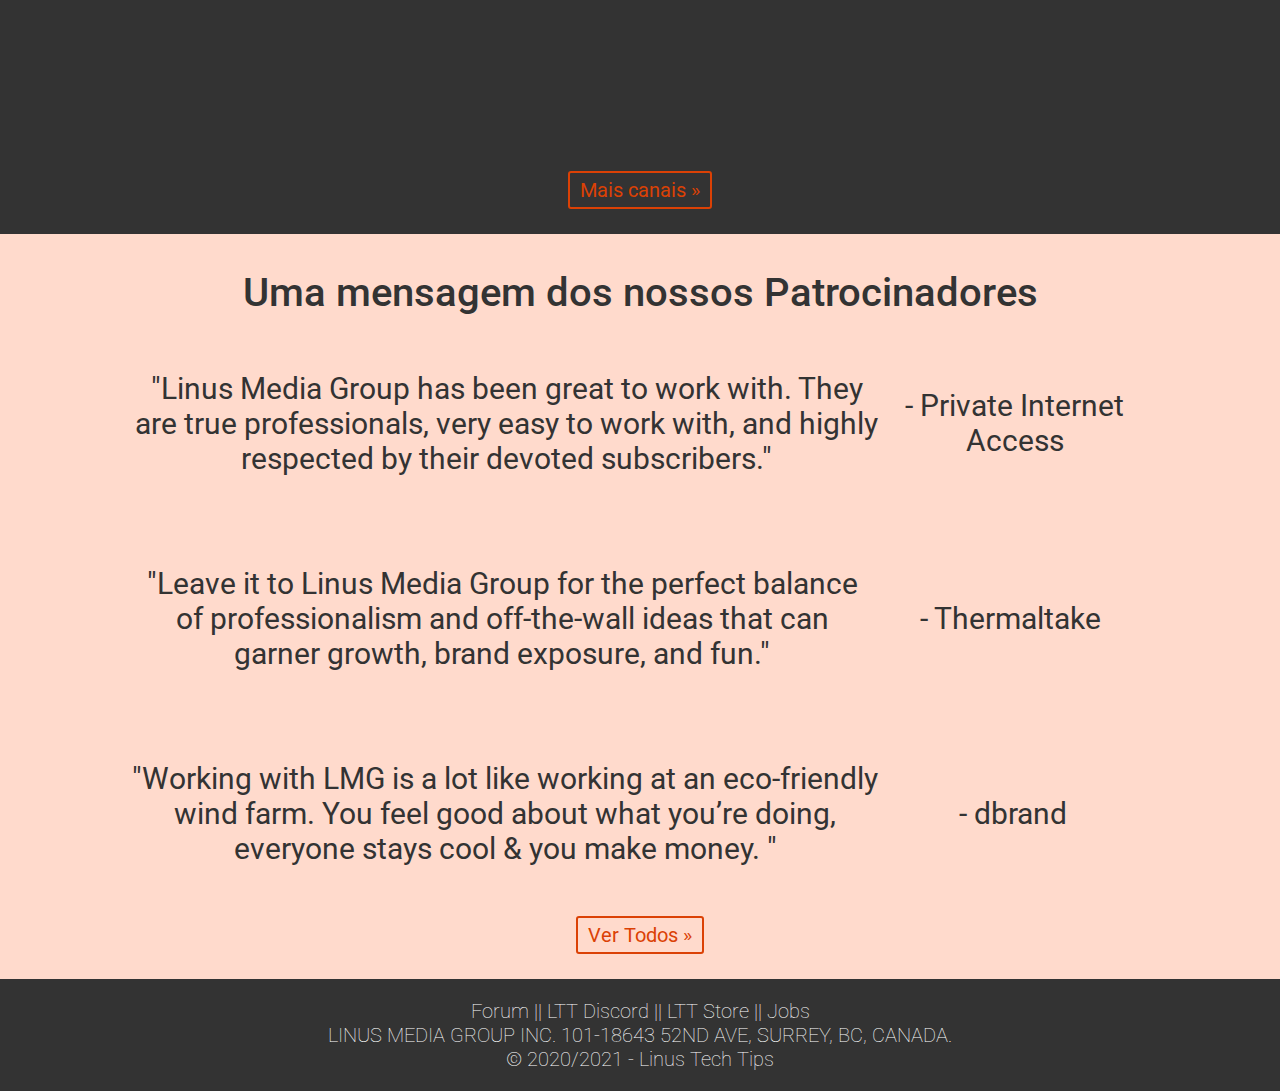
==== commit 691b9495: "Pagina Concluida por Agora" ====
--- a/index.html
+++ b/index.html
@@ -5,6 +5,7 @@
         <meta charset="UTF-8"/>
         <link href="http://fonts.googleapis.com/css?family=Roboto:400,100,300,500,700" rel="stylesheet" type="text/css"/>
         <link rel="stylesheet" type="text/css" href="estilo.css"/>
+        <link rel="stylesheet" type="text/css" href="./estilos/index.css"/>
         <link rel="icon" href="img/logoIcon.png"/>
     </head>
     <body>
@@ -20,50 +21,50 @@
                 <li><a class="botao" href="index.html">Home</a></li>
                 <li><a class="botao" href="patrocinadores.html">Patrocinadores</a></li>
                 <li><a class="botao" href="sobre.html">Sobre</a></li>
-                <li><a target="_blank" rel="noopener noreferrer" class="botao" href="https://linustechtips.com/">Forum</a></li>
                 <li><a target="_blank" rel="noopener noreferrer" class="botao" href="https://linusmediagroup.com/contact-us">Contacto</a></li>
             </ul> 
         </div>
 
         <div class="page-content">
-            <div class="entrada">
-                <div class="entrada-titulo">
-                    <img src="./img/linus-media-group.svg" alt="thumb-grande.jpg"/>
+            <div class="entrada">   
+                <div class="entrada-titulo" style="background-image: url(./img/linusmediagroup.jpg);">
+                    <img src="./img/linus-media-group.svg"/>
                 </div>
             </div>
             <div class="entrada-descrição">
                 <p>O nosso grupo especializa-se em vídeos sobre a tecnologia do nosso mundo e a nossa volta. Temos vários canais, com diferentes tipos de conteúdos.</p>
                 <p>Um equipa incrível e unida, sempre pronta para trabalhar e produzir conteúdo para si.</p>
+                <a href="sobre.html" class="botao">Sobre Nós &raquo;</a>
             </div>
         </div>
 
         <div class="channel-showcase">
-            <div class="show-channel">
+            <div class="show-channel" style="--order: 1">
                 <div>
                     <h2>Canal Principal</h2>
                     <p>O nosso canal principal, LinusTechTips, tem dado a uma audiência de mais de 10 milhões de inscritos conteúdo diário sobre tecnologia durante 10 anos.</p>
                     <p>LTT apresentou desde a processadores de computadores a reatores nucleares, e continua a focar em apresentar tecnologia incrível e fantástica</p>
                 </div>
-                <iframe id="myVideo" class="video" width="620" height="220" src="https://www.youtube.com/embed/Z71E-PKSETQ" frameborder="0"></iframe>
+                <iframe id="myVideo" class="video" width="620" height="200" src="https://www.youtube.com/embed/Z71E-PKSETQ" frameborder="0"></iframe>
             </div>
-            <div class="show-channel">
+            <div class="show-channel" style="--order: 2">
                 <div>
                     <h2>TECH NEWS</h2>
-                    <p>O nosso canal principal, LinusTechTips, tem dado a uma audiência de mais de 10 milhões de inscritos conteúdo diário sobre tecnologia durante 10 anos.</p>
-                    <p>LTT apresentou desde a processadores de computadores a reatores nucleares, e continua a focar em apresentar tecnologia incrível e fantástica</p>
+                    <p>A TechLinked concentra-se em notícias e discussões sobre tecnologia de uma forma rápida e divertida.</p>
+                    <p>Os nossos diversos e talentosos anfitriões, e uma entrega bem-humorada, tornaram o Techlinked em um favorito instantâneo dos fãs, e o Techlinked já possui mais de 1 milhão de inscritos no canal!</p>
                 </div>
-                <iframe id="myVideo" class="video" width="620" height="220" src="https://www.youtube.com/embed/RQQFPANmtPU" frameborder="0"></iframe>
+                <iframe id="myVideo" class="video" width="620" height="200" src="https://www.youtube.com/embed/RQQFPANmtPU" frameborder="0"></iframe>
             </div>
-            <div class="show-channel">
+            <div class="show-channel" style="--order: 3">
                 <div>
                     <h2>Educação</h2>
-                    <p>O nosso canal principal, LinusTechTips, tem dado a uma audiência de mais de 10 milhões de inscritos conteúdo diário sobre tecnologia durante 10 anos.</p>
-                    <p>LTT apresentou desde a processadores de computadores a reatores nucleares, e continua a focar em apresentar tecnologia incrível e fantástica</p>
+                    <p>Criamos o Tech Quickie para servir como uma "enciclopédia de vídeo" de conceitos de tecnologia.</p>
+                    <p>Desde a sua criação em 2012, o conteúdo de estilo "explicador" fácil de entender da Tech Quickie foi servido mais de 450 milhões de vezes em residências, cafés e até mesmo em salas de aula!</p>
                 </div>
-                <iframe id="myVideo" class="video" width="620" height="220" src="https://www.youtube.com/embed/UHvBZE1tNrY" frameborder="0"></iframe>
+                <iframe id="myVideo" class="video" width="620" height="200" src="https://www.youtube.com/embed/UHvBZE1tNrY" frameborder="0"></iframe>
             </div>
 
-            <a href="sobre.html" class="botao">Sobre Nós &raquo;</a>
+            <a href="sobre.html#channels" class="botao">Mais canais &raquo;</a>
         </div>
 
         <div class="conteudo-extra">
@@ -87,7 +88,23 @@
         </div>
 
         <div class="footer">
+            <div>
+                <a target="_blank" rel="noopener noreferrer" href="https://linustechtips.com/">Forum</a>
+                ||
+                <a target="_blank" rel="noopener noreferrer" href="https://discord.com/invite/ltt">LTT Discord</a>
+                ||
+                <a target="_blank" rel="noopener noreferrer" href="https://www.lttstore.com/">LTT Store</a>
+                ||
+                <a target="_blank" rel="noopener noreferrer" href="https://linusmediagroup.com/jobs">Jobs</a>
+            </div>
+            <span>LINUS MEDIA GROUP INC. 101-18643 52ND AVE, SURREY, BC, CANADA.</span>
             <span>&copy; 2020/2021 - Linus Tech Tips</span>
         </div>
+
+        <script>
+            window.addEventListener('scroll', () => {
+                document.body.style.setProperty('--scroll',window.pageYOffset / (document.body.offsetHeight - window.innerHeight));
+            }, false);
+        </script>
     </body>
 </html>
--- a/estilo.css
+++ b/estilo.css
@@ -1,6 +1,10 @@
 :root{
     --font-size: 20px;
     --page-width: 80%;
+}
+
+html {
+    scroll-behavior: smooth;
 }
 
 body{
@@ -59,15 +63,6 @@
     width: 100%;
 }
 
-.page-content section{
-    margin-top: 10px;
-    margin-bottom: 10px;
-}
-
-.channel-showcase .botao, .conteudo-extra .botao{
-    border: 2px solid rgb(219, 65, 5);
-}
-
 .header{
     background: #333;
     width: 100%;
@@ -87,6 +82,7 @@
     justify-content: center;
     padding: 5px 5px;
     font-size: var(--font-size);
+    z-index: 1;
 }
 
 .logo{
@@ -100,217 +96,53 @@
 .sub-logo{
     max-width: 3rem;
     margin-right: 30px;
+
+    animation: sublogoShow 1s linear;
+    animation-play-state: paused;
+    animation-delay: calc(var(--scroll) * -5s);
+}
+
+@keyframes sublogoShow{
+    0%{
+        margin-right: 0;
+        opacity: 0;
+    }
+
+    100%{
+        margin-right: 30px;
+        opacity: 1;
+    }
 }
 
 .sub-logo:hover{
     cursor: pointer;
 }
 
-.entrada{
-    display: flex;
-    flex-direction: column;
-    align-items: center;
-    text-align: center;
-    width: 100%;
-}
-
-.entrada-titulo{
-    background-image: url("./img/linusmediagroup.jpg");
-    height: 500px;
-    display: flex;
-    justify-content: center;
-    width: 100%;
-    background-size: cover;
-}
-
-.entrada-titulo img{
+.grelha{
+    display: grid;
+    margin: 20px 0;
+    grid-gap: 10px;
+    place-items: center;
+}
+
+
+.conteudo-extra{
+    background: hsl(17, 100%, 90%);;
+    display: flex;
+    flex-direction: column;
+    justify-content: center;
+    align-items: center;
+    padding: 20px 5px;
+}
+
+.conteudo-extra .texto{
+    display: flex;
     width: var(--page-width);
-    animation: slide-left 1s;
-}
-@keyframes slide-left {
-    0%{
-        opacity: 0;
-        transform: translateX(-100%);
-    }
-    100%{
-        opacity: 1;
-        transform: translateX(0);
-    }
-}
-
-.entrada-descrição{
-    width: var(--page-width);
-    font-size: var(--font-size);
-    text-align: center;
-}
-
-.descrição{
-    display: flex;
-    flex-direction: column;
-    align-items: center;
-    font-size: var(--font-size);
-}
-
-
-.links{
-    display: flex;
-    flex-direction: row;
-    align-items: center;
-    text-align: center;
-    margin: 0;
-    margin-bottom: 40px;
-}
-
-.links div{
-    margin-right: 70px;
+    flex-direction: column;
+    justify-content: center;
+    align-items: center;
     text-align: center;
     font-size: var(--font-size);
-}
-
-.links div:last-child{
-    margin-right: 0;
-}
-
-.channel-showcase{
-    display: flex;
-    flex-direction: column;
-    justify-content: center;
-    align-items: center;
-    color: white;
-    background-color: #333333;
-    padding: 20px 5px;
-}
-
-.show-channel{
-    display: flex;
-    flex-direction: row;
-    justify-content: center;
-    align-items: center;
-    margin: 15px;
-    width: var(--page-width);
-    font-size: var(--font-size);
-}
-
-.show-channel iframe{
-    border-radius: 5px;
-    margin-left: 20px;
-}
-
-.conteudo-extra{
-    background: #f1f2ea;
-    display: flex;
-    flex-direction: column;
-    justify-content: center;
-    align-items: center;
-    padding: 20px 5px;
-}
-
-.conteudo-extra .texto{
-    display: flex;
-    width: var(--page-width);
-    flex-direction: column;
-    justify-content: center;
-    align-items: center;
-    text-align: center;
-    font-size: var(--font-size);
-}
-
-.sponsor-word{
-    display: flex;
-    flex-direction: row;
-    justify-content: center;
-    align-items: center;
-    font-size: 30px;
-    width: 100%;
-    margin: 15px;
-}
-.sponsor-word a{
-    width: 70%;
-    color: #333;
-}
-.sponsor-word a:hover{
-    cursor: pointer;
-}
-
-.grelha-patrocinadores{
-    display: grid;
-    margin: 20px 0;
-    grid-template-columns: 200px 200px 200px 200px;
-    grid-gap: 10px;
-    place-items: center;
-    animation: fadeIn 2s;
-}
-
-@keyframes fadeIn {
-    0%{
-        opacity: 0;
-    }
-    100%{
-        opacity: 1;
-    }
-}
-
-.grelha-patrocinadores a{
-    color: #333;
-    background-color: hsl(17, 100%, 90%);
-    border-radius: 5px;
-    display: flex;
-    flex-direction: column;
-    align-items: center;
-    width: 95%;
-    transition: all 0.5s;
-    padding: 15px 5px;
-    min-height: 150px;
-    max-height: 150px;
-    text-decoration: none;
-    animation: sponsorGrid 1s;
-    animation-delay: calc(var(--order) * 100ms);
-}
-
-@keyframes sponsorGrid {
-    0%{
-        opacity: 0;
-        transform: translateY(100%);
-    }
-    100%{
-        opacity: 1;
-        transform: translateY(0);
-    }
-}
-
-.grelha-patrocinadores a img{
-    margin: auto;
-    max-width: 150px;
-    max-height: 80px;
-    min-width: 50px;
-    min-height: 20px;
-}
-
-.grelha-patrocinadores a:hover{
-    box-shadow: 0px 5px 10px hsl(0, 0%, 10%);
-    cursor: pointer;
-}
-
-.grelha-equipa{
-    display: grid;
-    margin: 20px 0;
-    grid-template-columns: 300px 300px 300px 300px;
-    grid-gap: 10px;
-    place-items: center;
-}
-
-.grelha-equipa a{
-    text-decoration: none;
-    color: #333;
-    display: flex;
-    flex-direction: column;
-    justify-content: center;
-    align-items: center;
-    text-align: center;
-}
-
-.grelha-equipa a p, .grelha-equipa a h3{
-    margin: 0;
 }
 
 .footer{
@@ -319,10 +151,13 @@
     padding: 20px 0;
     text-align: center;
     font-weight: 100;
-}
-
-
-
+    display: flex;
+    flex-direction: column;
+}
+
+.footer a{
+    color: #ffffff;
+}
 
 .menu{
     margin: 1px 0px;
--- a/estilos/index.css
+++ b/estilos/index.css
@@ -0,0 +1,118 @@
+.entrada{
+    display: flex;
+    flex-direction: column;
+    align-items: center;
+    text-align: center;
+    width: 100%;
+}
+
+.entrada-titulo{
+    height: 65vh;
+    display: flex;
+    justify-content: center;
+    width: 100%;
+    background-size: cover;
+}
+
+.entrada-titulo img{
+    position: relative;
+    z-index: 0;
+    width: var(--page-width);
+    animation: slide-left 1s;
+}
+@keyframes slide-left {
+    0%{
+        opacity: 0;
+        transform: translateX(-100%);
+    }
+    100%{
+        opacity: 1;
+        transform: translateX(0);
+    }
+}
+
+.entrada-descrição{
+    width: var(--page-width);
+    font-size: var(--font-size);
+    text-align: center;
+    padding: 0 20px 5px 5px;
+}
+
+.descrição{
+    display: flex;
+    flex-direction: column;
+    align-items: center;
+    font-size: var(--font-size);
+}
+
+.channel-showcase{
+    display: flex;
+    flex-direction: column;
+    justify-content: center;
+    align-items: center;
+    color: white;
+    background-color: #333333;
+    padding: 20px 5px;
+}
+
+.entrada-descrição .botao, .channel-showcase .botao, .conteudo-extra .botao{
+    border: 2px solid rgb(219, 65, 5);
+}
+
+.show-channel{
+    position: relative;
+    display: flex;
+    flex-direction: row;
+    justify-content: center;
+    align-items: center;
+    margin: 15px;
+    width: var(--page-width);
+    font-size: var(--font-size);
+    opacity: 0;
+    width: 80%;
+
+    animation: channelIntro 1s linear;
+    animation-play-state: paused;
+    animation-delay: calc(var(--scroll) * -3s + (var(--order) * 100ms));
+    animation-fill-mode: forwards;
+}
+
+.show-channel div{
+    width: 80%;
+}
+
+@keyframes channelIntro {
+    0%{
+        opacity: 0;
+        transform: translateX(-100%);
+    }
+
+    100%{
+        opacity: 1;
+        transform: translateX(0);
+    }
+}
+
+.show-channel iframe{
+    border-radius: 5px;
+    margin-left: 20px;
+    height: 250px;
+}
+
+
+.sponsor-word{
+    display: flex;
+    flex-direction: row;
+    justify-content: center;
+    align-items: center;
+    font-size: 30px;
+    width: 100%;
+    margin: 15px;
+}
+.sponsor-word a{
+    width: 70%;
+    color: #333;
+}
+.sponsor-word a:hover{
+    cursor: pointer;
+}